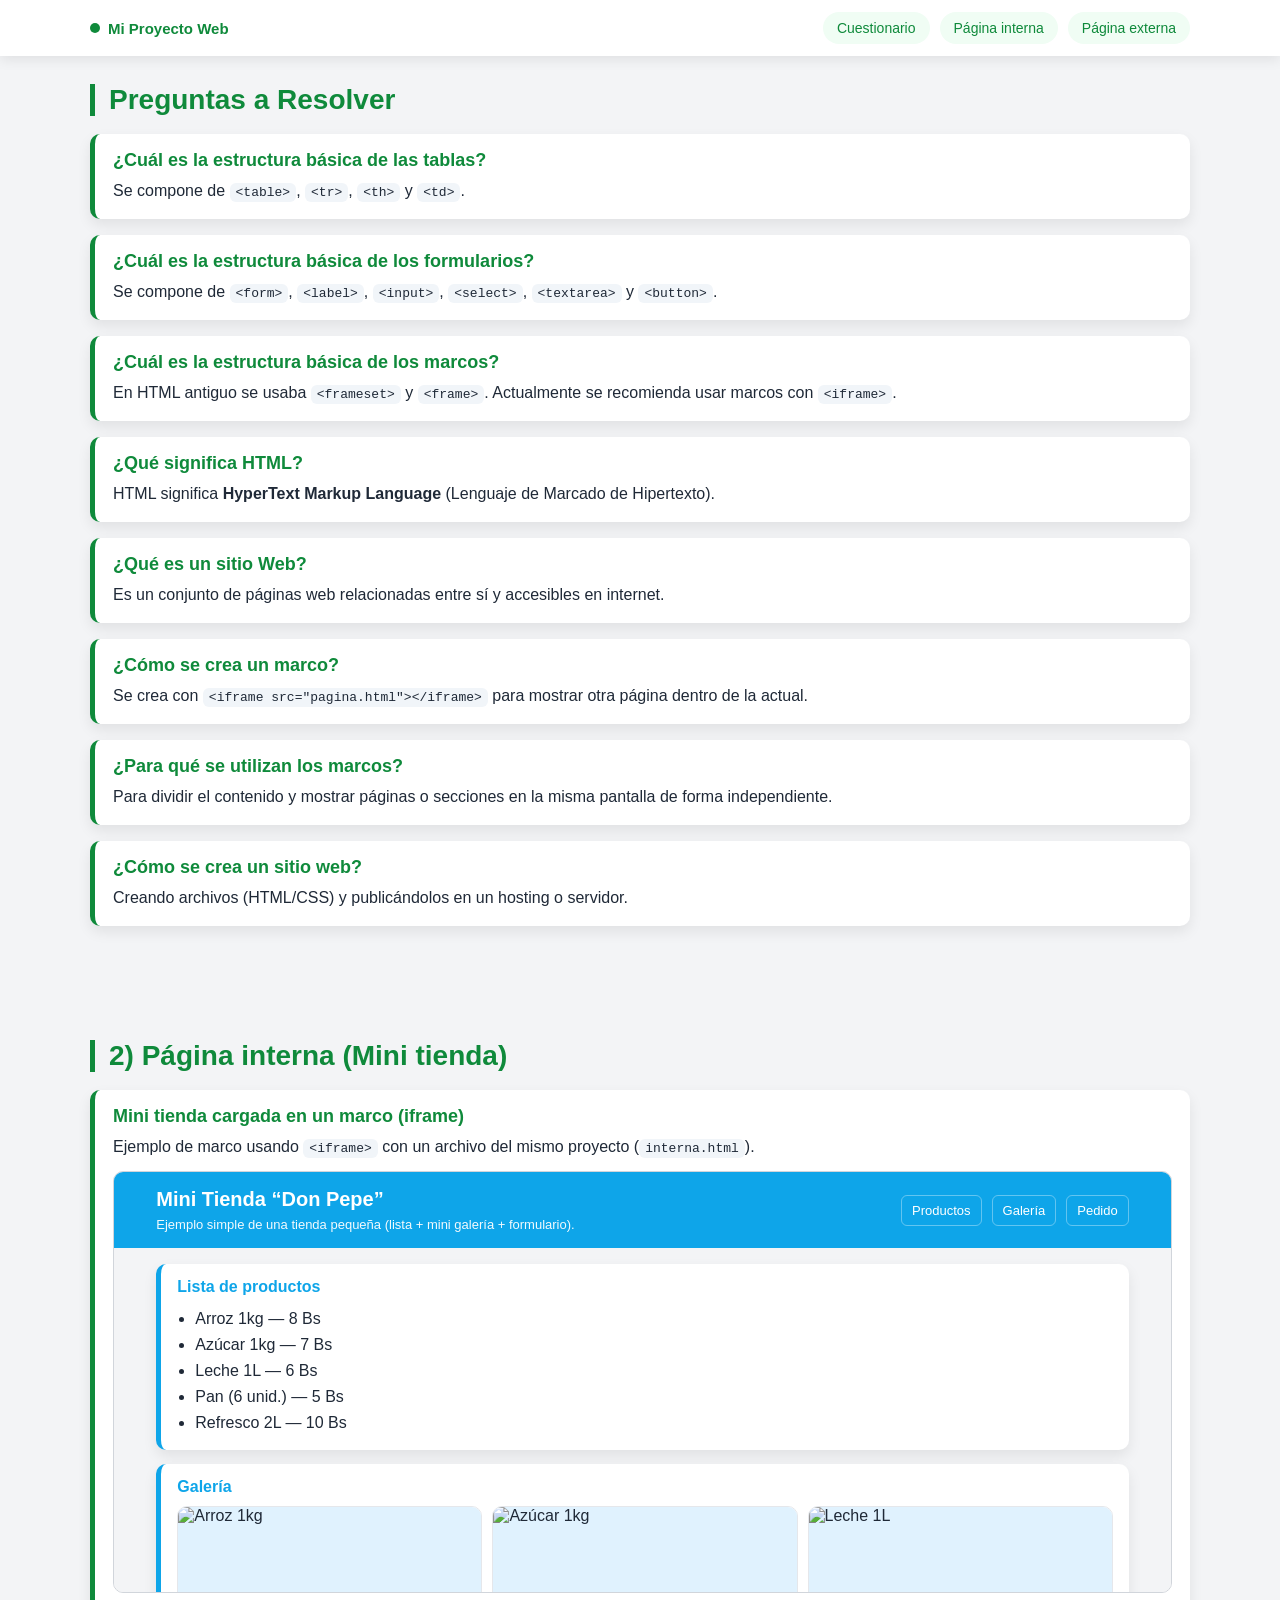
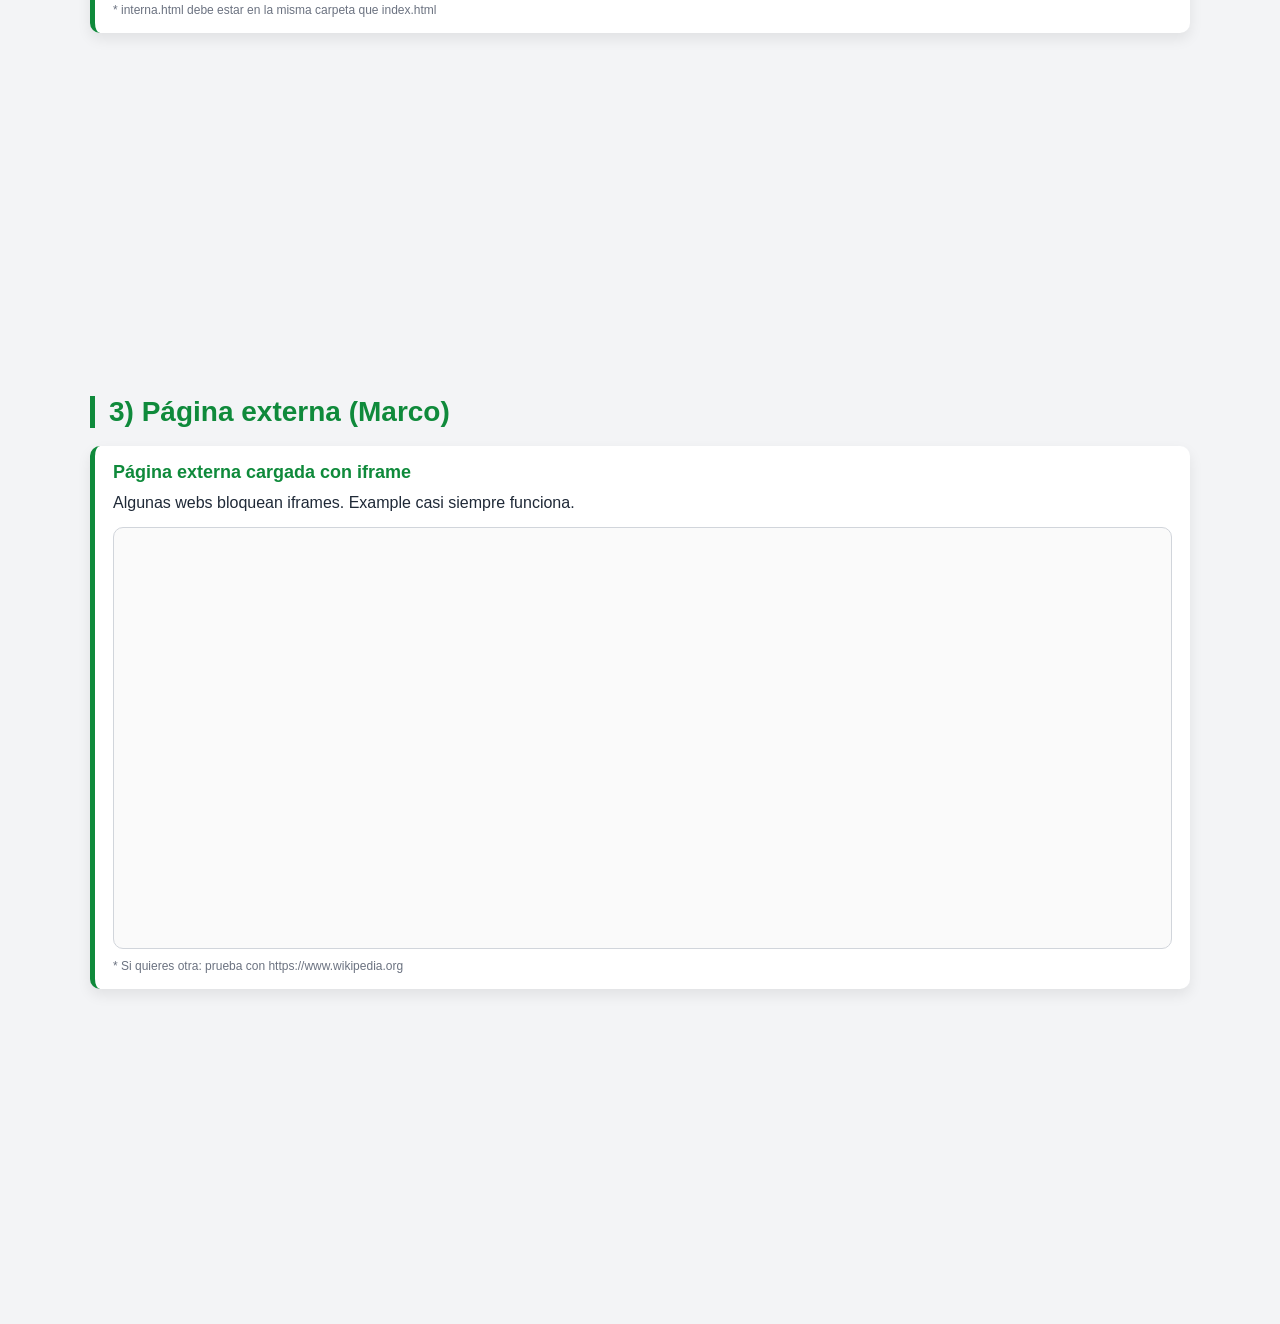
==== index.html @ a5276e4f "Add files via upload" ====
<!DOCTYPE html>
<html lang="es">
<head>
  <meta charset="UTF-8" />
  <meta name="viewport" content="width=device-width, initial-scale=1.0" />
  <title>Trabajo HTML - 3 Secciones</title>
  <link rel="stylesheet" href="styles.css" />
</head>
<body>

  <!-- MENÚ -->
  <nav class="menu">
  <div class="menu-wrap">
    <div class="logo">
      <span class="logo-dot"></span>
      Mi Proyecto Web
    </div>

    <div class="links">
      <a href="#s1">Cuestionario</a>
      <a href="#s2">Página interna</a>
      <a href="#s3">Página externa</a>
    </div>
  </div>
</nav>

  <!-- 1) CUESTIONARIO -->
  <section class="pantalla" id="s1">
    <div class="wrap">

      <div class="titulo">
        <div class="barrita"></div>
        <h1>Preguntas a Resolver</h1>
      </div>

      <div class="card">
        <h3>¿Cuál es la estructura básica de las tablas?</h3>
        <p>Se compone de <code>&lt;table&gt;</code>, <code>&lt;tr&gt;</code>, <code>&lt;th&gt;</code> y <code>&lt;td&gt;</code>.</p>
      </div>

      <div class="card">
        <h3>¿Cuál es la estructura básica de los formularios?</h3>
        <p>Se compone de <code>&lt;form&gt;</code>, <code>&lt;label&gt;</code>, <code>&lt;input&gt;</code>, <code>&lt;select&gt;</code>,
          <code>&lt;textarea&gt;</code> y <code>&lt;button&gt;</code>.</p>
      </div>

      <div class="card">
        <h3>¿Cuál es la estructura básica de los marcos?</h3>
        <p>
          En HTML antiguo se usaba <code>&lt;frameset&gt;</code> y <code>&lt;frame&gt;</code>.
          Actualmente se recomienda usar marcos con <code>&lt;iframe&gt;</code>.
        </p>
      </div>

      <div class="card">
        <h3>¿Qué significa HTML?</h3>
        <p>HTML significa <b>HyperText Markup Language</b> (Lenguaje de Marcado de Hipertexto).</p>
      </div>

      <div class="card">
        <h3>¿Qué es un sitio Web?</h3>
        <p>Es un conjunto de páginas web relacionadas entre sí y accesibles en internet.</p>
      </div>

      <div class="card">
        <h3>¿Cómo se crea un marco?</h3>
        <p>Se crea con <code>&lt;iframe src="pagina.html"&gt;&lt;/iframe&gt;</code> para mostrar otra página dentro de la actual.</p>
      </div>

      <div class="card">
        <h3>¿Para qué se utilizan los marcos?</h3>
        <p>Para dividir el contenido y mostrar páginas o secciones en la misma pantalla de forma independiente.</p>
      </div>

      <div class="card">
        <h3>¿Cómo se crea un sitio web?</h3>
        <p>Creando archivos (HTML/CSS) y publicándolos en un hosting o servidor.</p>
      </div>

    </div>
  </section>

  <!-- 2) PÁGINA INTERNA -->
  <section class="pantalla" id="s2">
    <div class="wrap">
      <div class="titulo">
        <div class="barrita"></div>
        <h1>2) Página interna (Mini tienda)</h1>
      </div>

      <div class="card">
        <h3>Mini tienda cargada en un marco (iframe)</h3>
        <p>Ejemplo de marco usando <code>&lt;iframe&gt;</code> con un archivo del mismo proyecto (<code>interna.html</code>).</p>

        <div class="marco">
          <iframe src="interna.html" title="Página interna - Mini tienda"></iframe>
        </div>

        <small class="nota">* interna.html debe estar en la misma carpeta que index.html</small>
      </div>
    </div>
  </section>

  <!-- 3) PÁGINA EXTERNA -->
  <section class="pantalla" id="s3">
    <div class="wrap">
      <div class="titulo">
        <div class="barrita"></div>
        <h1>3) Página externa (Marco)</h1>
      </div>

      <div class="card">
        <h3>Página externa cargada con iframe</h3>
        <p>Algunas webs bloquean iframes. Example casi siempre funciona.</p>

        <div class="marco">
          <iframe src="https://carlosoft0-coder.github.io/evaluacion1/" title="Página externa"></iframe>
        </div>

        <small class="nota">* Si quieres otra: prueba con https://www.wikipedia.org</small>
      </div>
    </div>
  </section>

</body>
</html>
---- styles.css ----
html { scroll-behavior: smooth; }

body{
  margin: 0;
  font-family: Arial, sans-serif;
  color: #1f2937;
  background: #f3f4f6;
  padding-top: 56px; /* espacio para el menú */
}

/* MENÚ */
.menu{
  position: fixed;
  top: 0;
  left: 0;
  width: 100%;
  background: #ffffff;
  box-shadow: 0 4px 12px rgba(0,0,0,0.08);
  z-index: 1000;
}

.menu-wrap{
  max-width: 1100px;
  margin: 0 auto;
  padding: 12px 16px;
  display: flex;
  align-items: center;
  justify-content: space-between;
}

.logo{
  display: flex;
  align-items: center;
  gap: 8px;
  font-weight: bold;
  color: #0f8a3b;
  font-size: 15px;
}

.logo-dot{
  width: 10px;
  height: 10px;
  background: #0f8a3b;
  border-radius: 50%;
}

/* links */
.links{
  display: flex;
  gap: 10px;
}

.links a{
  text-decoration: none;
  font-size: 14px;
  padding: 8px 14px;
  border-radius: 20px;
  color: #0f8a3b;
  background: #f0fdf4;
  transition: all 0.3s ease;
}

.links a:hover{
  background: #0f8a3b;
  color: white;
  transform: translateY(-2px);
}

/* SECCIONES */
.pantalla{
  min-height: 100vh;
  padding: 28px 16px;
}
.wrap{
  max-width: 1100px;
  margin: 0 auto;
}

/* TÍTULO */
.titulo{
  display: flex;
  align-items: center;
  gap: 14px;
  margin-bottom: 18px;
}
.barrita{
  width: 5px;
  height: 32px;
  background: #0f8a3b;
}
.titulo h1{
  margin: 0;
  color: #0f8a3b;
  font-size: 28px;
}

/* TARJETAS */
.card{
  background: #ffffff;
  border-radius: 10px;
  padding: 16px 18px;
  margin-bottom: 16px;
  border-left: 5px solid #0f8a3b;
  box-shadow: 0 6px 14px rgba(0,0,0,0.08);
}
.card h3{
  margin: 0 0 8px;
  color: #0f8a3b;
  font-size: 18px;
}
.card p{
  margin: 0;
  line-height: 1.5;
}

code{
  background: #f1f5f9;
  padding: 2px 6px;
  border-radius: 6px;
}

/* MARCO IFRAME */
.marco{
  margin-top: 12px;
  border: 1px solid #d1d5db;
  border-radius: 10px;
  overflow: hidden;
  height: 420px;
  background: #fafafa;
}
iframe{
  width: 100%;
  height: 100%;
  border: 0;
}

.nota{
  display: block;
  margin-top: 10px;
  color: #6b7280;
  font-size: 12px;
}
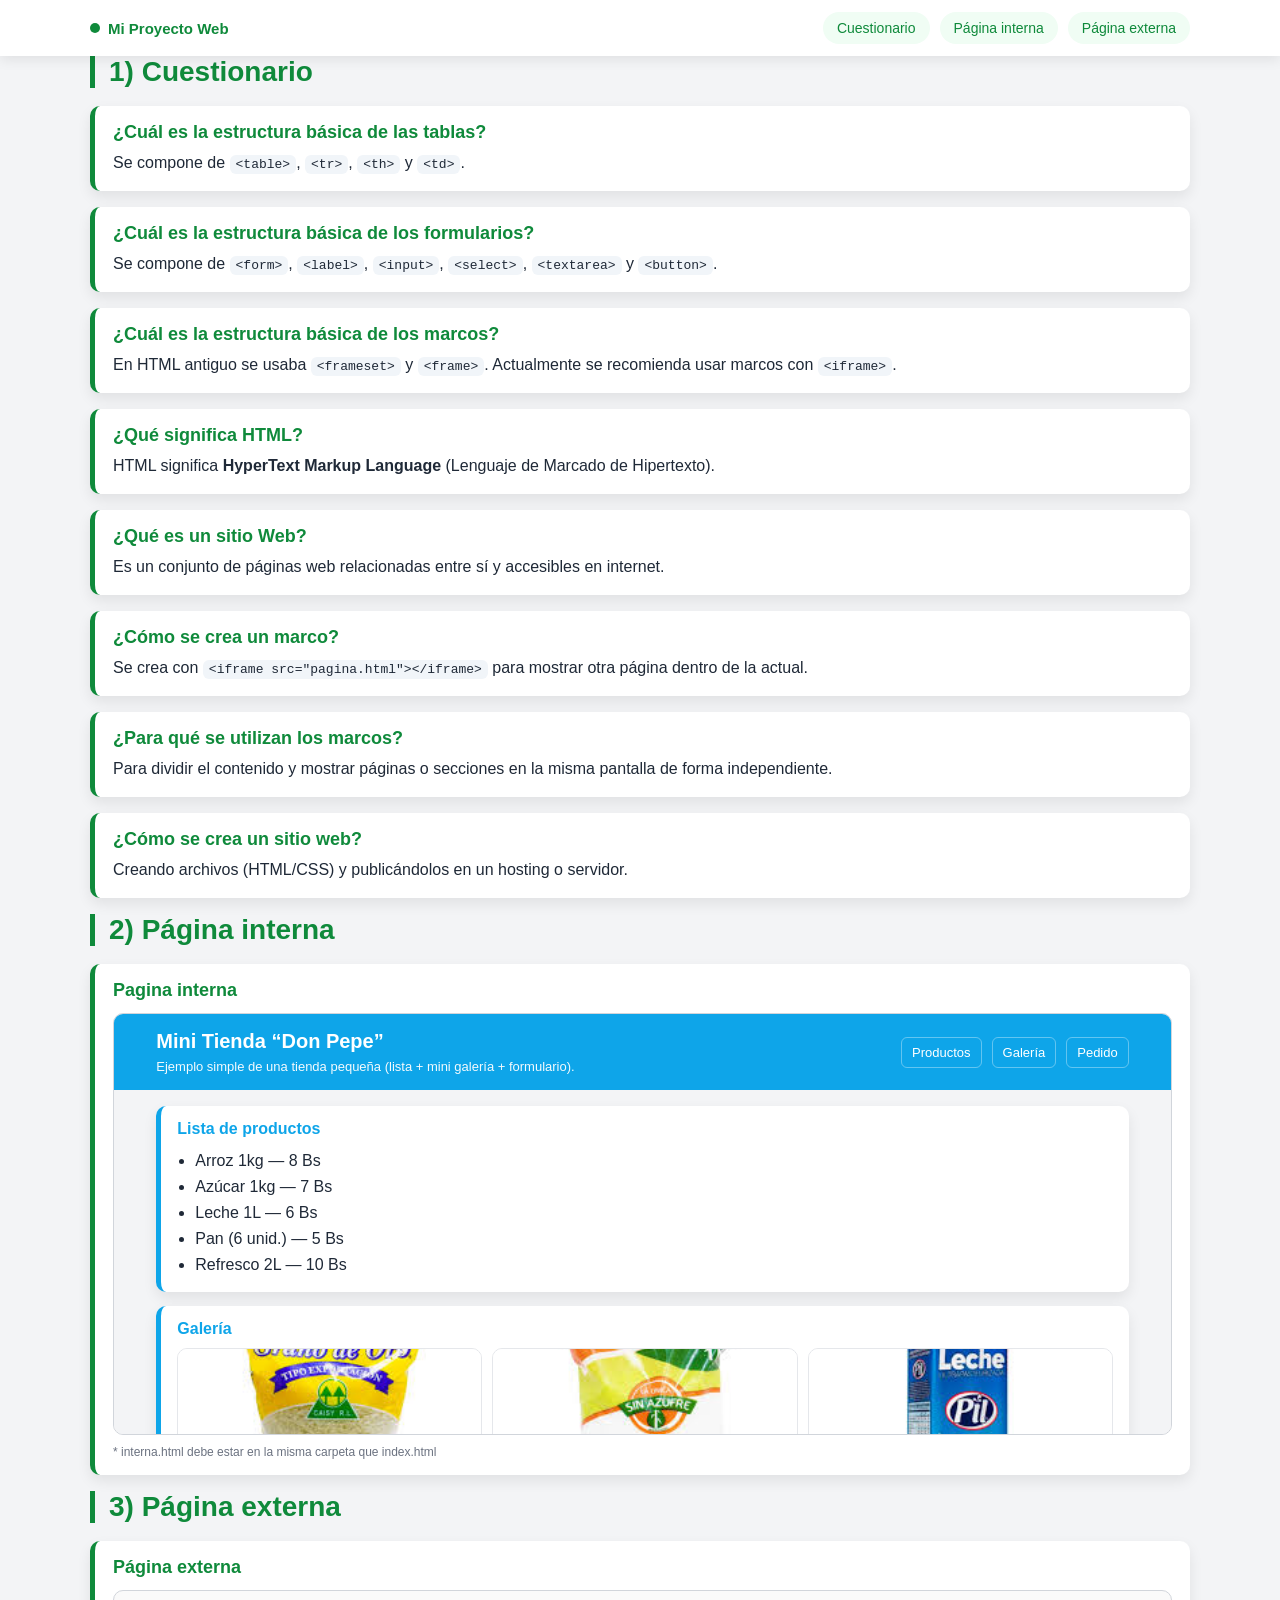
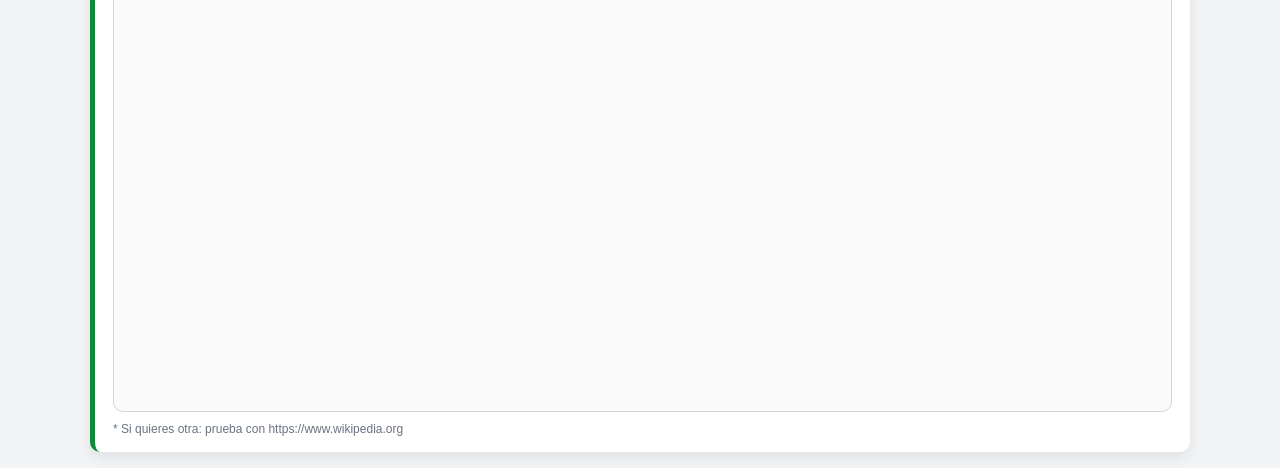
==== commit d1206f17: "Update index.html" ====
--- a/index.html
+++ b/index.html
@@ -10,117 +10,202 @@
 
   <!-- MENÚ -->
   <nav class="menu">
-  <div class="menu-wrap">
-    <div class="logo">
-      <span class="logo-dot"></span>
-      Mi Proyecto Web
+    <div class="menu-wrap">
+      <div class="logo">
+        <span class="logo-dot"></span>
+        Mi Proyecto Web
+      </div>
+
+      <div class="links">
+        <a href="#p1">Cuestionario</a>
+        <a href="#p2">Página interna</a>
+        <a href="#p3">Página externa</a>
+      </div>
     </div>
-
-    <div class="links">
-      <a href="#s1">Cuestionario</a>
-      <a href="#s2">Página interna</a>
-      <a href="#s3">Página externa</a>
-    </div>
-  </div>
-</nav>
-
-  <!-- 1) CUESTIONARIO -->
-  <section class="pantalla" id="s1">
-    <div class="wrap">
-
-      <div class="titulo">
-        <div class="barrita"></div>
-        <h1>Preguntas a Resolver</h1>
-      </div>
-
-      <div class="card">
-        <h3>¿Cuál es la estructura básica de las tablas?</h3>
-        <p>Se compone de <code>&lt;table&gt;</code>, <code>&lt;tr&gt;</code>, <code>&lt;th&gt;</code> y <code>&lt;td&gt;</code>.</p>
-      </div>
-
-      <div class="card">
-        <h3>¿Cuál es la estructura básica de los formularios?</h3>
-        <p>Se compone de <code>&lt;form&gt;</code>, <code>&lt;label&gt;</code>, <code>&lt;input&gt;</code>, <code>&lt;select&gt;</code>,
-          <code>&lt;textarea&gt;</code> y <code>&lt;button&gt;</code>.</p>
-      </div>
-
-      <div class="card">
-        <h3>¿Cuál es la estructura básica de los marcos?</h3>
-        <p>
-          En HTML antiguo se usaba <code>&lt;frameset&gt;</code> y <code>&lt;frame&gt;</code>.
-          Actualmente se recomienda usar marcos con <code>&lt;iframe&gt;</code>.
-        </p>
-      </div>
-
-      <div class="card">
-        <h3>¿Qué significa HTML?</h3>
-        <p>HTML significa <b>HyperText Markup Language</b> (Lenguaje de Marcado de Hipertexto).</p>
-      </div>
-
-      <div class="card">
-        <h3>¿Qué es un sitio Web?</h3>
-        <p>Es un conjunto de páginas web relacionadas entre sí y accesibles en internet.</p>
-      </div>
-
-      <div class="card">
-        <h3>¿Cómo se crea un marco?</h3>
-        <p>Se crea con <code>&lt;iframe src="pagina.html"&gt;&lt;/iframe&gt;</code> para mostrar otra página dentro de la actual.</p>
-      </div>
-
-      <div class="card">
-        <h3>¿Para qué se utilizan los marcos?</h3>
-        <p>Para dividir el contenido y mostrar páginas o secciones en la misma pantalla de forma independiente.</p>
-      </div>
-
-      <div class="card">
-        <h3>¿Cómo se crea un sitio web?</h3>
-        <p>Creando archivos (HTML/CSS) y publicándolos en un hosting o servidor.</p>
-      </div>
-
-    </div>
-  </section>
-
-  <!-- 2) PÁGINA INTERNA -->
-  <section class="pantalla" id="s2">
-    <div class="wrap">
-      <div class="titulo">
-        <div class="barrita"></div>
-        <h1>2) Página interna (Mini tienda)</h1>
-      </div>
-
-      <div class="card">
-        <h3>Mini tienda cargada en un marco (iframe)</h3>
-        <p>Ejemplo de marco usando <code>&lt;iframe&gt;</code> con un archivo del mismo proyecto (<code>interna.html</code>).</p>
-
-        <div class="marco">
-          <iframe src="interna.html" title="Página interna - Mini tienda"></iframe>
-        </div>
-
-        <small class="nota">* interna.html debe estar en la misma carpeta que index.html</small>
-      </div>
-    </div>
-  </section>
-
-  <!-- 3) PÁGINA EXTERNA -->
-  <section class="pantalla" id="s3">
-    <div class="wrap">
-      <div class="titulo">
-        <div class="barrita"></div>
-        <h1>3) Página externa (Marco)</h1>
-      </div>
-
-      <div class="card">
-        <h3>Página externa cargada con iframe</h3>
-        <p>Algunas webs bloquean iframes. Example casi siempre funciona.</p>
-
-        <div class="marco">
-          <iframe src="https://carlosoft0-coder.github.io/evaluacion1/" title="Página externa"></iframe>
-        </div>
-
-        <small class="nota">* Si quieres otra: prueba con https://www.wikipedia.org</small>
-      </div>
-    </div>
-  </section>
+  </nav>
+
+  <!-- CONTENEDOR 3 MARCOS (VERTICAL) -->
+  <main class="split" aria-label="Tres marcos verticales redimensionables">
+
+    <!-- 1) CUESTIONARIO -->
+    <section class="panel" id="p1">
+      <div class="wrap panel-wrap">
+        <div class="titulo">
+          <div class="barrita"></div>
+          <h1>1) Cuestionario</h1>
+        </div>
+
+        <div class="card">
+          <h3>¿Cuál es la estructura básica de las tablas?</h3>
+          <p>Se compone de <code>&lt;table&gt;</code>, <code>&lt;tr&gt;</code>, <code>&lt;th&gt;</code> y <code>&lt;td&gt;</code>.</p>
+        </div>
+
+        <div class="card">
+          <h3>¿Cuál es la estructura básica de los formularios?</h3>
+          <p>Se compone de <code>&lt;form&gt;</code>, <code>&lt;label&gt;</code>, <code>&lt;input&gt;</code>, <code>&lt;select&gt;</code>,
+            <code>&lt;textarea&gt;</code> y <code>&lt;button&gt;</code>.</p>
+        </div>
+
+        <div class="card">
+          <h3>¿Cuál es la estructura básica de los marcos?</h3>
+          <p>
+            En HTML antiguo se usaba <code>&lt;frameset&gt;</code> y <code>&lt;frame&gt;</code>.
+            Actualmente se recomienda usar marcos con <code>&lt;iframe&gt;</code>.
+          </p>
+        </div>
+
+        <div class="card">
+          <h3>¿Qué significa HTML?</h3>
+          <p>HTML significa <b>HyperText Markup Language</b> (Lenguaje de Marcado de Hipertexto).</p>
+        </div>
+
+        <div class="card">
+          <h3>¿Qué es un sitio Web?</h3>
+          <p>Es un conjunto de páginas web relacionadas entre sí y accesibles en internet.</p>
+        </div>
+
+        <div class="card">
+          <h3>¿Cómo se crea un marco?</h3>
+          <p>Se crea con <code>&lt;iframe src="pagina.html"&gt;&lt;/iframe&gt;</code> para mostrar otra página dentro de la actual.</p>
+        </div>
+
+        <div class="card">
+          <h3>¿Para qué se utilizan los marcos?</h3>
+          <p>Para dividir el contenido y mostrar páginas o secciones en la misma pantalla de forma independiente.</p>
+        </div>
+
+        <div class="card">
+          <h3>¿Cómo se crea un sitio web?</h3>
+          <p>Creando archivos (HTML/CSS) y publicándolos en un hosting o servidor.</p>
+        </div>
+      </div>
+    </section>
+
+    <div class="gutter" role="separator" aria-label="Ajustar ancho entre 1 y 2" tabindex="0"></div>
+
+    <!-- 2) PÁGINA INTERNA -->
+    <section class="panel" id="p2">
+      <div class="wrap panel-wrap">
+        <div class="titulo">
+          <div class="barrita"></div>
+          <h1>2) Página interna</h1>
+        </div>
+
+        <div class="card">
+          <h3>Pagina interna</h3>
+          <div class="marco marco-full">
+            <iframe src="interna.html" title="Página interna - Mini tienda"></iframe>
+          </div>
+
+          <small class="nota">* interna.html debe estar en la misma carpeta que index.html</small>
+        </div>
+      </div>
+    </section>
+
+    <div class="gutter" role="separator" aria-label="Ajustar ancho entre 2 y 3" tabindex="0"></div>
+
+    <!-- 3) PÁGINA EXTERNA -->
+    <section class="panel" id="p3">
+      <div class="wrap panel-wrap">
+        <div class="titulo">
+          <div class="barrita"></div>
+          <h1>3) Página externa</h1>
+        </div>
+
+        <div class="card">
+          <h3>Página externa</h3>
+
+          <div class="marco marco-full">
+            <iframe src="https://carlosoft0-coder.github.io/evaluacion1/" title="Página externa"></iframe>
+          </div>
+
+          <small class="nota">* Si quieres otra: prueba con https://www.wikipedia.org</small>
+        </div>
+      </div>
+    </section>
+
+  </main>
+
+  <script>
+    // Redimensionar 3 paneles con el mouse (2 separadores)
+    (function () {
+      const split = document.querySelector(".split");
+      const panels = Array.from(document.querySelectorAll(".panel"));
+      const gutters = Array.from(document.querySelectorAll(".gutter"));
+
+      if (!split || panels.length !== 3 || gutters.length !== 2) return;
+
+      // tamaños iniciales (en px)
+      function setInitial() {
+        const w = split.getBoundingClientRect().width;
+        const g = gutters[0].getBoundingClientRect().width;
+        const available = w - g * 2;
+        panels[0].style.flexBasis = (available * 0.34) + "px";
+        panels[1].style.flexBasis = (available * 0.33) + "px";
+        panels[2].style.flexBasis = (available * 0.33) + "px";
+      }
+
+      function px(n) { return Math.max(220, n); } // mínimo por panel
+
+      function startDrag(gutterIndex, e) {
+        e.preventDefault();
+
+        const left = panels[gutterIndex];
+        const right = panels[gutterIndex + 1];
+
+        const splitRect = split.getBoundingClientRect();
+        const startX = (e.touches ? e.touches[0].clientX : e.clientX);
+
+        const leftRect = left.getBoundingClientRect();
+        const rightRect = right.getBoundingClientRect();
+
+        const startLeft = leftRect.width;
+        const startRight = rightRect.width;
+
+        function onMove(ev) {
+          const x = (ev.touches ? ev.touches[0].clientX : ev.clientX);
+          const dx = x - startX;
+
+          const newLeft = px(startLeft + dx);
+          const newRight = px(startRight - dx);
+
+          // Evitar que se pase del contenedor
+          const total = newLeft + newRight;
+          const maxTotal = splitRect.width;
+
+          // Si hay 2 gutters, el total real disponible es el ancho menos ambos gutters y el tercer panel
+          // Pero como ajustamos por pares, solo garantizamos mínimos y dejamos el resto igual.
+          left.style.flexBasis = newLeft + "px";
+          right.style.flexBasis = newRight + "px";
+        }
+
+        function stop() {
+          window.removeEventListener("mousemove", onMove);
+          window.removeEventListener("mouseup", stop);
+          window.removeEventListener("touchmove", onMove);
+          window.removeEventListener("touchend", stop);
+          document.body.classList.remove("resizing");
+        }
+
+        document.body.classList.add("resizing");
+        window.addEventListener("mousemove", onMove);
+        window.addEventListener("mouseup", stop);
+        window.addEventListener("touchmove", onMove, { passive: false });
+        window.addEventListener("touchend", stop);
+      }
+
+      gutters.forEach((gutter, i) => {
+        gutter.addEventListener("mousedown", (e) => startDrag(i, e));
+        gutter.addEventListener("touchstart", (e) => startDrag(i, e), { passive: false });
+      });
+
+      setInitial();
+      window.addEventListener("resize", () => {
+        // solo reinicia si el usuario no está arrastrando
+        if (!document.body.classList.contains("resizing")) setInitial();
+      });
+    })();
+  </script>
 
 </body>
-</html>+</html>
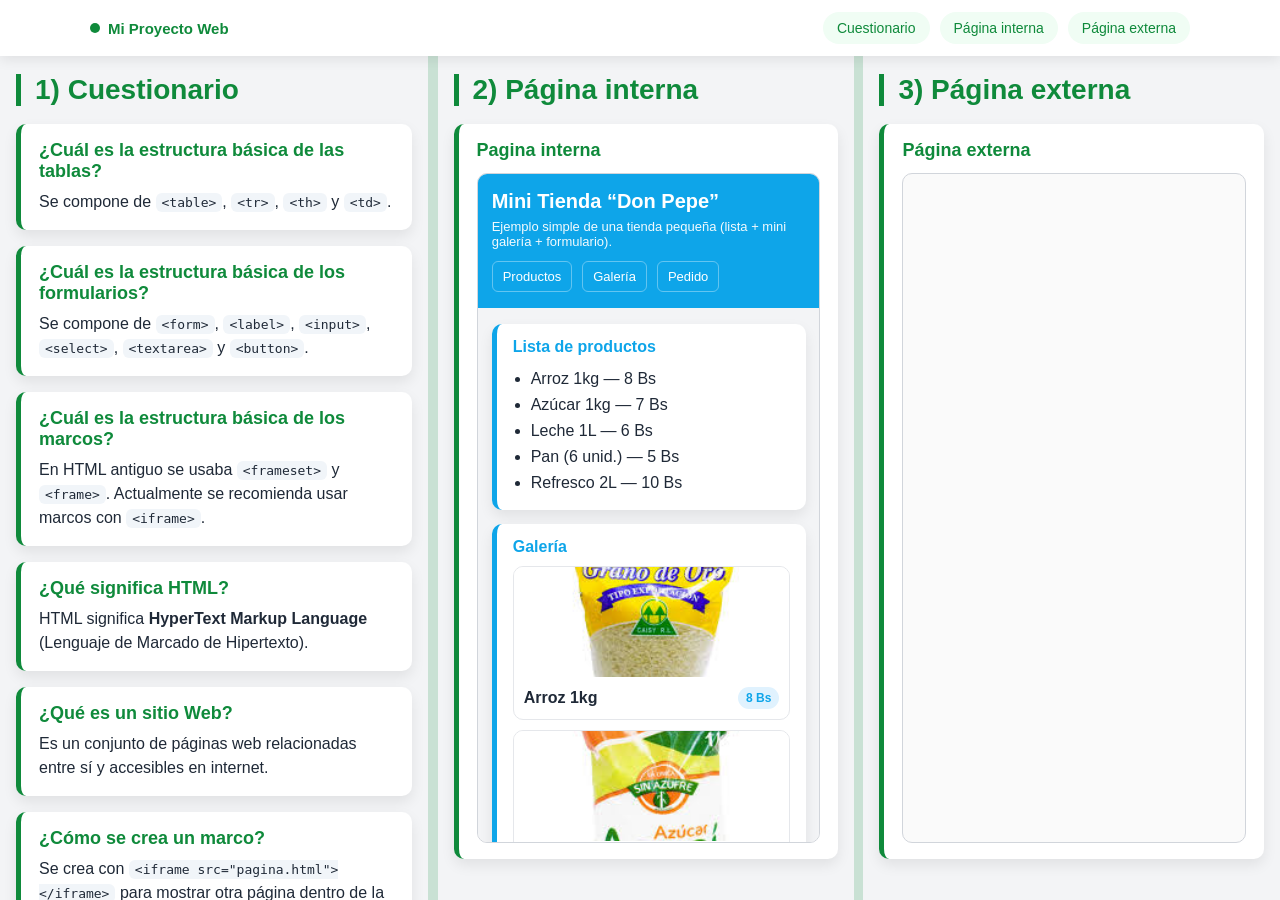
==== commit 01fd92fc: "Update index.html" ====
--- a/index.html
+++ b/index.html
@@ -97,7 +97,6 @@
             <iframe src="interna.html" title="Página interna - Mini tienda"></iframe>
           </div>
 
-          <small class="nota">* interna.html debe estar en la misma carpeta que index.html</small>
         </div>
       </div>
     </section>
@@ -119,7 +118,6 @@
             <iframe src="https://carlosoft0-coder.github.io/evaluacion1/" title="Página externa"></iframe>
           </div>
 
-          <small class="nota">* Si quieres otra: prueba con https://www.wikipedia.org</small>
         </div>
       </div>
     </section>
@@ -209,3 +207,4 @@
 
 </body>
 </html>
+
--- a/styles.css
+++ b/styles.css
@@ -139,4 +139,68 @@
   margin-top: 10px;
   color: #6b7280;
   font-size: 12px;
-}+}
+
+/* ================================
+   3 MARCOS VERTICALES (RESIZABLE)
+   Solo layout (no cambia tu contenido)
+=================================== */
+.split{
+  height: calc(100vh - 56px); /* resta el alto del menú fijo */
+  display: flex;
+  gap: 0;
+  overflow: hidden;
+}
+
+.panel{
+  flex: 1 1 0;
+  min-width: 220px;
+  overflow: auto;
+  padding: 18px 16px;
+}
+
+/* en modo 3 columnas, no usamos "pantalla" */
+.pantalla{ min-height: auto; padding: 0; }
+
+.panel-wrap{
+  max-width: none; /* para que use el ancho del panel */
+}
+
+/* separadores arrastrables */
+.gutter{
+  width: 10px;
+  cursor: col-resize;
+  background: rgba(15,138,59,0.18);
+}
+.gutter:hover{
+  background: rgba(15,138,59,0.32);
+}
+body.resizing{
+  cursor: col-resize;
+  user-select: none;
+}
+
+/* el marco (iframe) que llene el alto visible */
+.marco-full{
+  height: calc(100vh - 56px - 18px - 18px - 140px);
+  min-height: 360px;
+}
+
+/* en pantallas pequeñas: apilar (sin arrastre) */
+@media (max-width: 900px){
+  .split{
+    height: auto;
+    flex-direction: column;
+  }
+  .gutter{
+    width: 100%;
+    height: 10px;
+    cursor: row-resize;
+  }
+  body.resizing{
+    cursor: row-resize;
+  }
+  .marco-full{
+    height: 420px;
+  }
+}
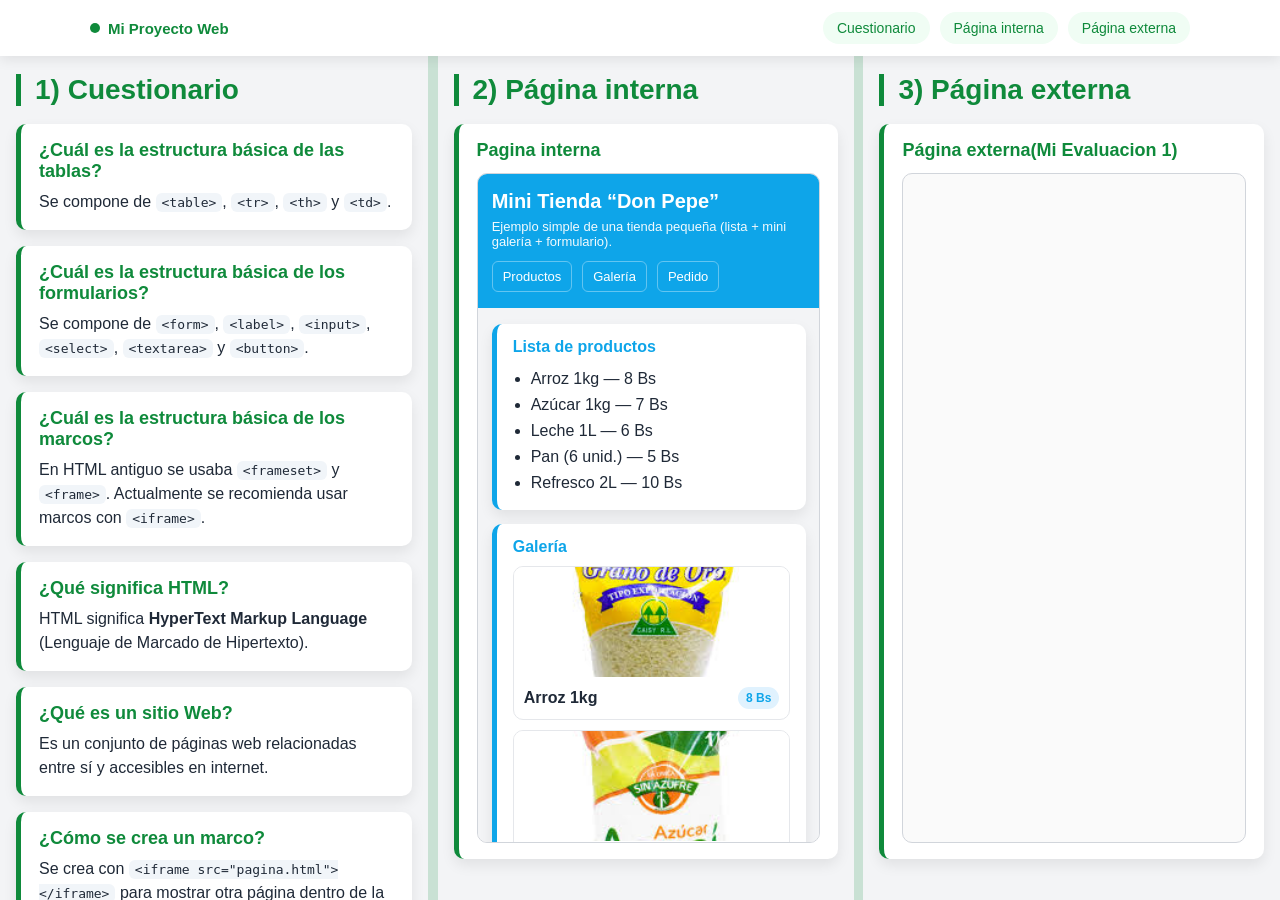
==== commit 1784c211: "Update index.html" ====
--- a/index.html
+++ b/index.html
@@ -112,7 +112,7 @@
         </div>
 
         <div class="card">
-          <h3>Página externa</h3>
+          <h3>Página externa(Mi Evaluacion 1)</h3>
 
           <div class="marco marco-full">
             <iframe src="https://carlosoft0-coder.github.io/evaluacion1/" title="Página externa"></iframe>
@@ -208,3 +208,4 @@
 </body>
 </html>
 
+
